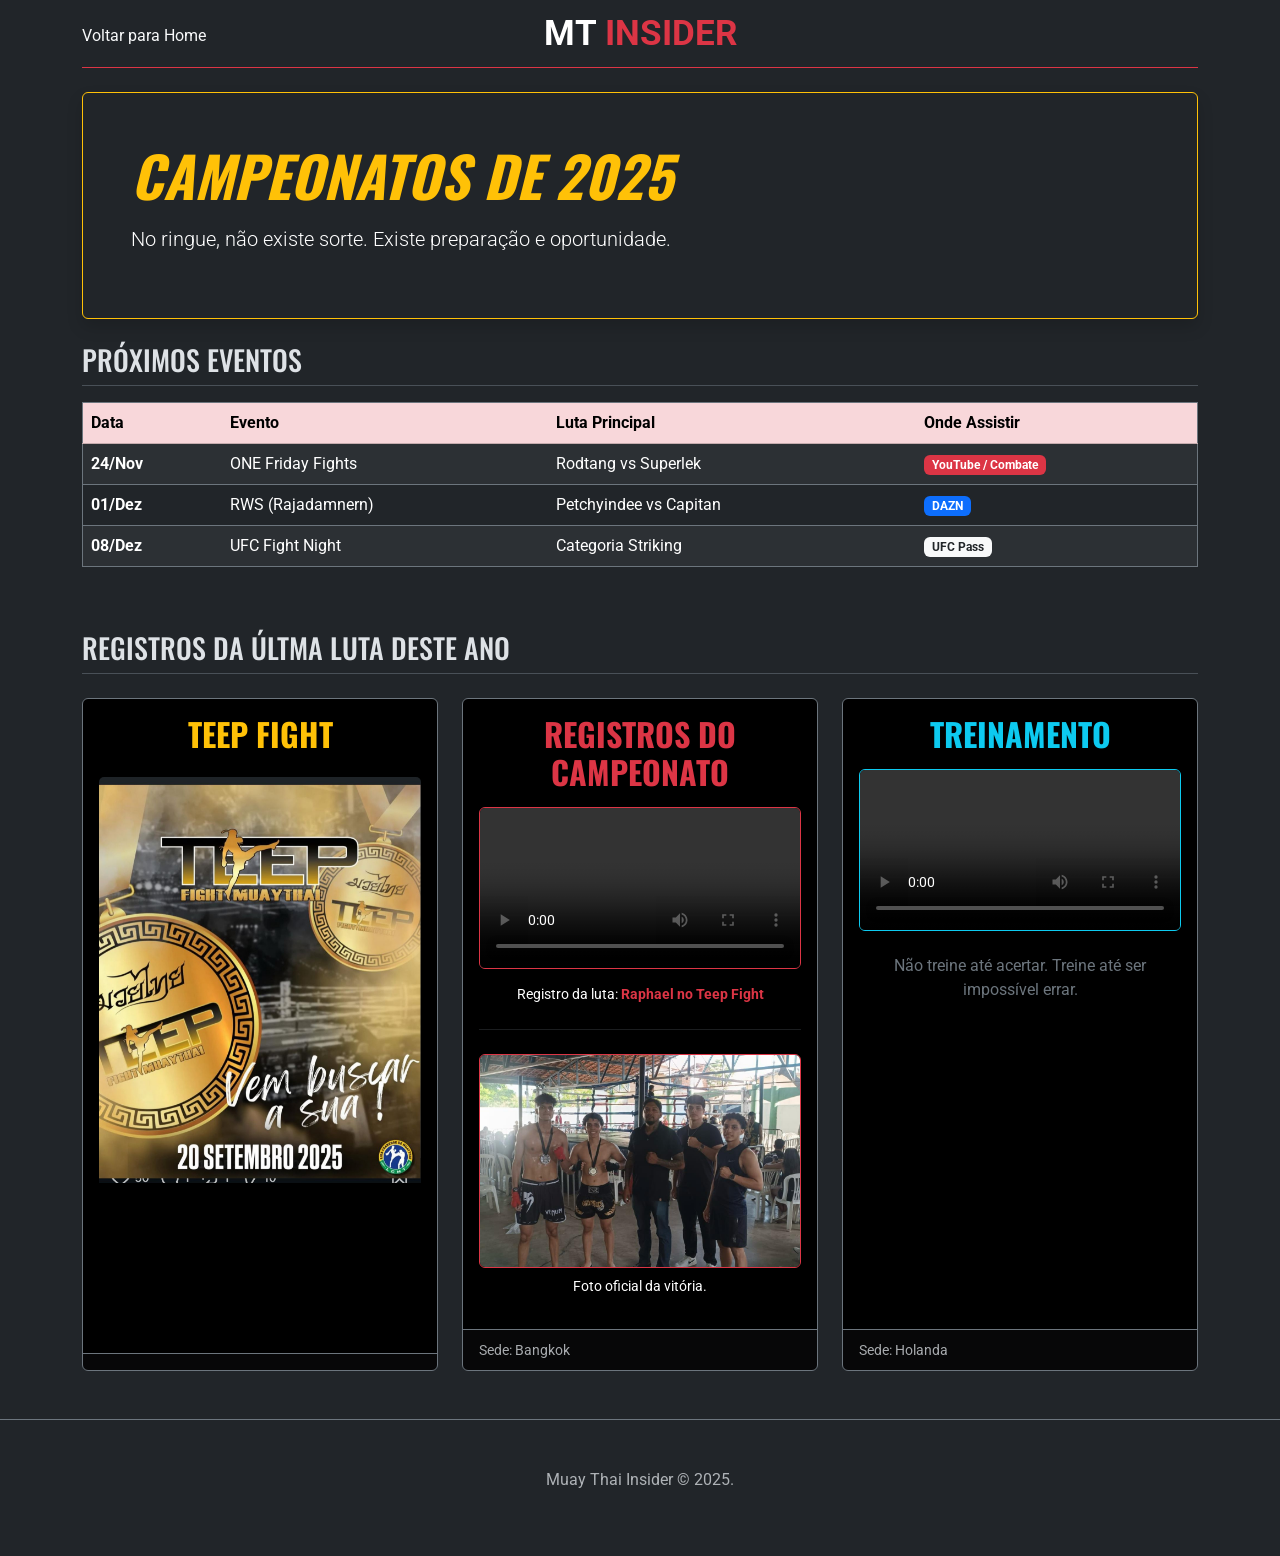
==== campeonatos.html @ 883beaa6 "Add files via upload" ====
<!doctype html>
<html lang="pt-br" data-bs-theme="dark">
  <head>
    <meta charset="utf-8">
    <meta name="viewport" content="width=device-width, initial-scale=1">
    <title>Campeonatos - Muay Thai Insider</title>
    <link href="https://cdn.jsdelivr.net/npm/bootstrap@5.3.0/dist/css/bootstrap.min.css" rel="stylesheet">
    <link href="https://fonts.googleapis.com/css2?family=Oswald:wght@400;700&family=Roboto:wght@400;700&display=swap" rel="stylesheet">
    <link rel="stylesheet" href="style.css">
  </head>
  <body>

    <div class="container mb-4">
      <header class="blog-header lh-1 py-3 border-bottom border-danger">
        <div class="row flex-nowrap justify-content-between align-items-center">
          <div class="col-4 pt-1">
            <a class="link-light text-decoration-none" href="index.html">
                <i class="bi bi-arrow-left"></i> Voltar para Home
            </a>
          </div>
          <div class="col-4 text-center">
            <a class="blog-header-logo text-body-emphasis" href="index.html">MT <span class="text-danger">INSIDER</span></a>
          </div>
          <div class="col-4 d-flex justify-content-end align-items-center"></div>
        </div>
      </header>
    </div>

    <main class="container">
      
      <div class="p-4 p-md-5 mb-4 rounded text-bg-dark border border-warning shadow">
        <div class="col-md-8 px-0">
          <h1 class="display-4 fst-italic fw-bold text-warning">CAMPEONATOS DE 2025</h1>
          <p class="lead my-3">No ringue, não existe sorte. Existe preparação e oportunidade.</p>
        </div>
      </div>

      <h3 class="mb-3 border-bottom pb-2">Próximos Eventos</h3>
      <div class="table-responsive">
        <table class="table table-dark table-hover table-striped border border-secondary">
            <thead>
              <tr class="table-danger">
                <th scope="col">Data</th>
                <th scope="col">Evento</th>
                <th scope="col">Luta Principal</th>
                <th scope="col">Onde Assistir</th>
              </tr>
            </thead>
            <tbody>
              <tr>
                <th scope="row">24/Nov</th>
                <td>ONE Friday Fights</td>
                <td>Rodtang vs Superlek</td>
                <td><span class="badge text-bg-danger">YouTube / Combate</span></td>
              </tr>
              <tr>
                <th scope="row">01/Dez</th>
                <td>RWS (Rajadamnern)</td>
                <td>Petchyindee vs Capitan</td>
                <td><span class="badge text-bg-primary">DAZN</span></td>
              </tr>
              <tr>
                <th scope="row">08/Dez</th>
                <td>UFC Fight Night</td>
                <td>Categoria Striking</td>
                <td><span class="badge text-bg-light text-dark">UFC Pass</span></td>
              </tr>
            </tbody>
          </table>
      </div>

      <h3 class="mt-5 mb-4 border-bottom pb-2">REGISTROS DA ÚLTMA LUTA DESTE ANO</h3>
      <div class="row row-cols-1 row-cols-md-3 g-4">
        
        <div class="col">
  <div class="card h-100 bg-black border-secondary">
    <div class="card-body text-center">
      <h2 class="text-warning fw-bold">Teep fight</h2>
      
      <img src= "./img/campeonato.jpeg"   class="card-img-top my-3" alt="Imagem de luta de Muay Thai">
       
    </div>
    <div class="card-footer border-secondary">
      
    </div>
  </div>
</div>

  <div class="col">
  <div class="card bg-black border-secondary h-100">
    <div class="card-body text-center">
      <h2 class="text-danger fw-bold">REGISTROS DO CAMPEONATO</h2>
      
      <div class="my-3">
        <video controls class="w-100 rounded border border-danger">
            <source src="./videos/videoluta.mp4" type="video/mp4">
            Seu navegador não suporta vídeos.
        </video>
        <p class="card-text mt-2 text-white small">
            Registro da luta: <strong class="text-danger">Raphael no Teep Fight</strong>
        </p>
      </div>

      <hr class="border-secondary my-4">

      <div class="my-3">
        <img src="./img/lutaa.jpeg" class="img-fluid rounded border border-danger" alt="Foto do Evento">
        
        <p class="card-text mt-2 text-white small">
            Foto oficial da vitória.
        </p>
      </div>

    </div>
    
    <div class="card-footer border-secondary">
      <small class="text-body-secondary">Sede: Bangkok</small>
    </div>
  </div>
</div>

        <div class="col">
  <div class="card h-100 bg-black border-secondary">
    <div class="card-body text-center">
      <h2 class="text-info fw-bold">TREINAMENTO</h2>
      
      <div class="my-3">
        <video controls class="w-100 rounded border border-info">
            <source src="./videos/TREINAMENTO.mp4" type="video/mp4">
            Seu navegador não suporta vídeos.
        </video>
      </div>

      <p class="card-text text-secondary">
        Não treine até acertar. Treine até ser impossível errar.
      </p>
    </div>
    
    <div class="card-footer border-secondary">
      <small class="text-body-secondary">Sede: Holanda</small>
    </div>
  </div>
</div>
    </main>

    <footer class="py-5 text-center text-body-secondary bg-dark mt-5 border-top border-secondary">
      <p>Muay Thai Insider &copy; 2025.</p>
    </footer>

    <script src="https://cdn.jsdelivr.net/npm/bootstrap@5.3.0/dist/js/bootstrap.bundle.min.js"></script>
  </body>
</html>
---- style.css ----
/* Definições de Fontes */
body { 
    font-family: 'Roboto', sans-serif; 
}

h1, h2, h3, h4, h5, h6, .logo-font { 
    font-family: 'Oswald', sans-serif; 
    text-transform: uppercase; 
}

/* Estilo do Hero (Imagem Grande) */
.hero-box {
    background: linear-gradient(rgba(0,0,0,0.6), rgba(0,0,0,0.8)), url('https://dummyimage.com/1200x600/5c0000/ffffff.jpg&text=Luta+Principal');
    background-size: cover;
    background-position: center;
    border: 1px solid #dc3545; /* Borda vermelha */
}

/* Logo e Links */
.blog-header-logo { 
    color: #dc3545; 
    font-size: 2.2rem; 
    text-decoration: none; 
    font-weight: bold; 
}

.blog-header-logo:hover {
    color: #fff;
}

.nav-link { 
    cursor: pointer; 
}

.nav-link:hover { 
    color: #dc3545 !important; 
}
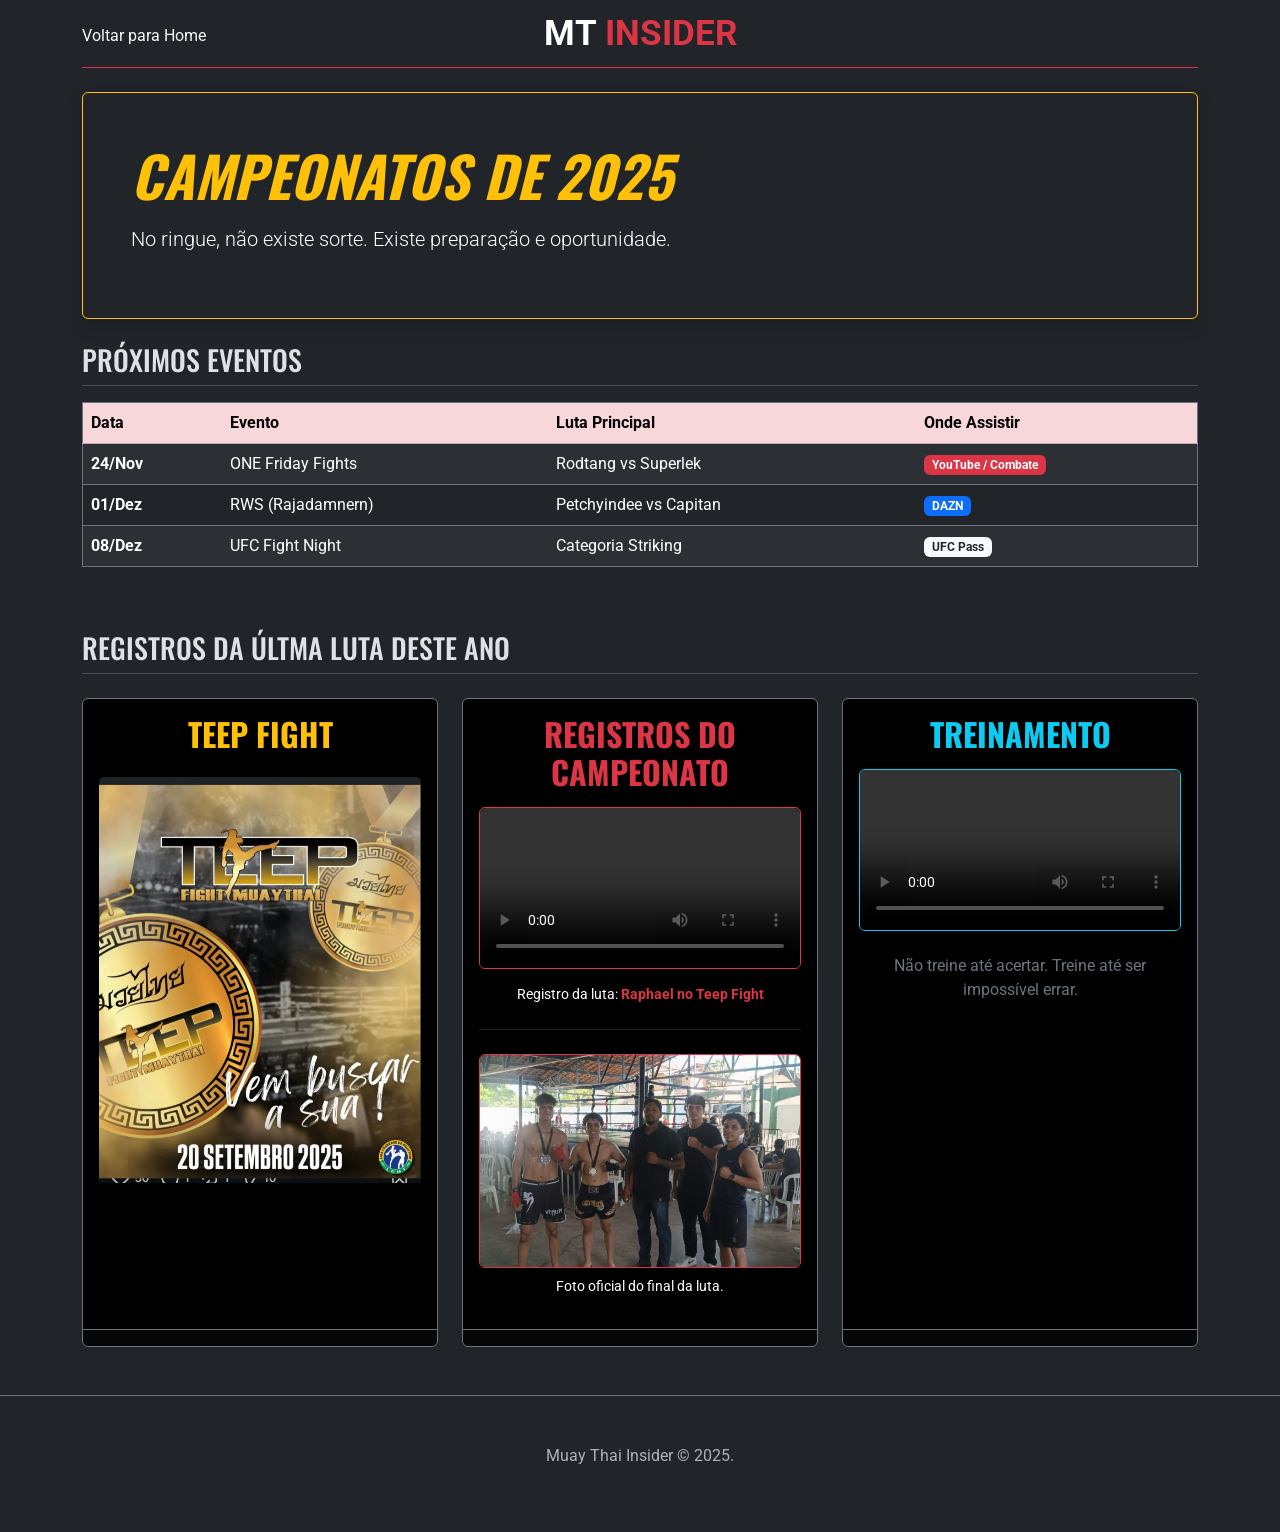
==== commit 757d98a2: "Add files via upload" ====
--- a/campeonatos.html
+++ b/campeonatos.html
@@ -107,14 +107,14 @@
         <img src="./img/lutaa.jpeg" class="img-fluid rounded border border-danger" alt="Foto do Evento">
         
         <p class="card-text mt-2 text-white small">
-            Foto oficial da vitória.
+            Foto oficial do final da luta.
         </p>
       </div>
 
     </div>
     
     <div class="card-footer border-secondary">
-      <small class="text-body-secondary">Sede: Bangkok</small>
+      
     </div>
   </div>
 </div>
@@ -137,7 +137,7 @@
     </div>
     
     <div class="card-footer border-secondary">
-      <small class="text-body-secondary">Sede: Holanda</small>
+      
     </div>
   </div>
 </div>
